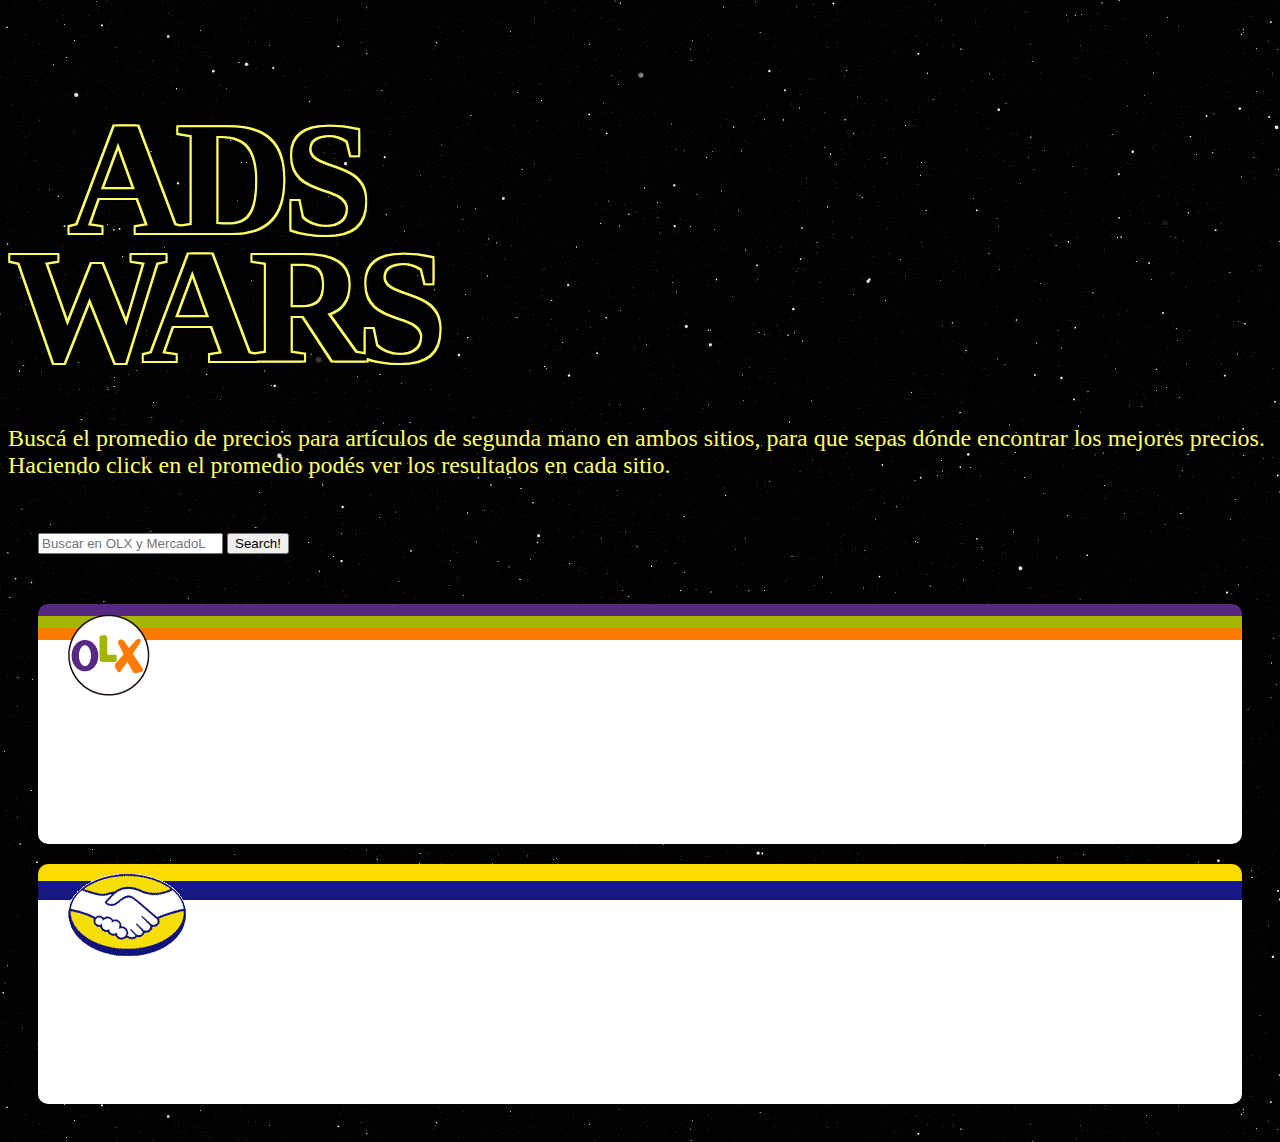
==== index.html @ 50f7b6c2 "Initial commit" ====
<!DOCTYPE html>
<html>
	<head>
	   <link rel="stylesheet" type="text/css" href="../../bootstrap/css/bootstrap.min.css">
	   <link rel="stylesheet" type="text/css" href="css/styles.css">
	   <title>ADS WARS</title>
		<meta http-equiv="Content-Type" content="text/html; charset=utf-8" />
		<meta name="author" content="Anabella Spinelli">
		<meta name="keyword" content="Anabella Spinelli, proyectos, project, self index, self-index, front end, frontend, front-end, learning, api, json, mercadolibre, search, javascript, js, jquery">
		<meta name="robots" content="index, follow" />
		<meta name="googlebot" content="index, follow" />
		<meta name="google" content="notranslate" />	   
	</head>
	<body>
		<div id="head" class="text-center starry-night">
		<div class="container">
			<h1>ADS WARS</h1>
			<p>Buscá el promedio de precios para artículos de segunda mano en ambos sitios, para que sepas dónde encontrar los mejores precios. Haciendo <a href="indexSW.html">click</a> en el promedio podés ver los resultados en cada sitio.</p>
		</div>	
		<div id="main" class="container">
			<div class="row">
				<div class="col-md-offset-3 col-md-6 col-xs-12">					
					<form role="form" id="form" class="form-inline">
						<div class="input-group">
							<input type="search" placeholder="Buscar en OLX y MercadoLibre" class="form-control" id="txt-term">
							<span class="input-group-btn">
								<input type="submit" value="Search!" class="btn btn-default" id="btn-search">
							</span>
						</div><!-- /input-group -->
					</form>
				</div>
			</div>
		    <section id="results">
		    	<div class="row">
		    		<div class="col-lg-6 text-center">
		    			<a href="#" id="olx-link">
			    			<div id="olx" class="result">
								<img src="img/olx-logo.png" class="logo" height="82" width="82">
								<img src="img/spinner.gif" class="spinner" id="spinner-olx" height="50" width="50">
			    			</div>
		    			</a>
		    		</div>
		    		<div class="col-lg-6 text-center">
		    			<a href="#" id="ml-link">	    				
			    			<div id="ml" class="result">
								<img src="img/mercadolibre-logo.png" class="logo" height="82" width="118">
								<img src="img/spinner.gif" class="spinner" id="spinner-ml" height="50" width="50">
			    			</div>
		    			</a>
		    		</div>
		    	</div>
		    </section>
		</div>
	   <script src="../../js/jquery.min.js"></script>
	   <script src="js/script.js"></script>
	</body>
</html>
---- css/styles.css ----
body {
	background-color: #000; 
	background: #000 url("../img/starry-night.jpg"); 
}


a, a:hover, a:visited, a:active, a:focus {
	text-decoration: none;
	color: inherit;
}

#head {
	color: #ff6;
}

#head  h1 {
	display: inline-block;
	font-size: 10em;
	width: 2.6em;
	line-height: 0.8em;
	letter-spacing: -0.05em;
	color: #000;
	text-align: center;
	text-shadow: -2px -2px 0 #ff6, 2px -2px 0 #ff6, -2px 2px 0 #ff6, 2px 2px 0 #ff6;
	z-index: 1;
	margin-bottom: 30px;
}

#head  p {
	font-size: 1.5em;
}

#main {
	padding: 30px;
}

#form {
	display: block;
	margin: 0 auto;
}

#results {
	margin-top: 50px;
}

#results h2 {
	font-size: 4em;
}

.result {
	padding: 10px 30px;
	margin-top: 20px;
	min-height: 220px;
	border-radius: 10px;
	color: #333333;
}

#ml.result {
	background: #fbdb00;
	background: url([data-uri]);
	background: -moz-linear-gradient(top,  #fbdb00 7%, #161984 7%, #161984 15%, #ffffff 15%);
	background: -webkit-gradient(linear, left top, left bottom, color-stop(7%,#fbdb00), color-stop(7%,#161984), color-stop(15%,#161984), color-stop(15%,#ffffff));
	background: -webkit-linear-gradient(top,  #fbdb00 7%,#161984 7%,#161984 15%,#ffffff 15%);
	background: -o-linear-gradient(top,  #fbdb00 7%,#161984 7%,#161984 15%,#ffffff 15%);
	background: -ms-linear-gradient(top,  #fbdb00 7%,#161984 7%,#161984 15%,#ffffff 15%);
	background: linear-gradient(to bottom,  #fbdb00 7%,#161984 7%,#161984 15%,#ffffff 15%);
	filter: progid:DXImageTransform.Microsoft.gradient( startColorstr='#fbdb00', endColorstr='#ffffff',GradientType=0 );
}

#olx.result {
	background: #582982;
	background: url([data-uri]);
	background: -moz-linear-gradient(top,  #582982 5%, #a4b500 5%, #a4b500 10%, #ff7a00 10%, #ff7a00 15%, #ffffff 15%, #ffffff 100%);
	background: -webkit-gradient(linear, left top, left bottom, color-stop(5%,#582982), color-stop(5%,#a4b500), color-stop(10%,#a4b500), color-stop(10%,#ff7a00), color-stop(15%,#ff7a00), color-stop(15%,#ffffff), color-stop(100%,#ffffff));
	background: -webkit-linear-gradient(top,  #582982 5%,#a4b500 5%,#a4b500 10%,#ff7a00 10%,#ff7a00 15%,#ffffff 15%,#ffffff 100%);
	background: -o-linear-gradient(top,  #582982 5%,#a4b500 5%,#a4b500 10%,#ff7a00 10%,#ff7a00 15%,#ffffff 15%,#ffffff 100%);
	background: -ms-linear-gradient(top,  #582982 5%,#a4b500 5%,#a4b500 10%,#ff7a00 10%,#ff7a00 15%,#ffffff 15%,#ffffff 100%);
	background: linear-gradient(to bottom,  #582982 5%,#a4b500 5%,#a4b500 10%,#ff7a00 10%,#ff7a00 15%,#ffffff 15%,#ffffff 100%);
	filter: progid:DXImageTransform.Microsoft.gradient( startColorstr='#582982', endColorstr='#ffffff',GradientType=0 );
}

.spinner {
	display: block;
	margin: 20px auto;
	display: none;
}

/*
==============================================
pulse
==============================================
*/

.pulse{
	animation-name: pulse;
	-webkit-animation-name: pulse;	

	animation-duration: 1.5s;	
	-webkit-animation-duration: 1.5s;

	animation-iteration-count: infinite;
	-webkit-animation-iteration-count: infinite;
}

@keyframes pulse {
	0% {
		transform: scale(0.9);
		opacity: 0.8;		
	}
	50% {
		transform: scale(1);
		opacity: 1;	
	}	
	100% {
		transform: scale(0.9);
		opacity: 0.8;	
	}			
}

@-webkit-keyframes pulse {
	0% {
		-webkit-transform: scale(0.95);
		opacity: 0.8;		
	}
	50% {
		-webkit-transform: scale(1);
		opacity: 1;	
	}	
	100% {
		-webkit-transform: scale(0.95);
		opacity: 0.8;	
	}			
}
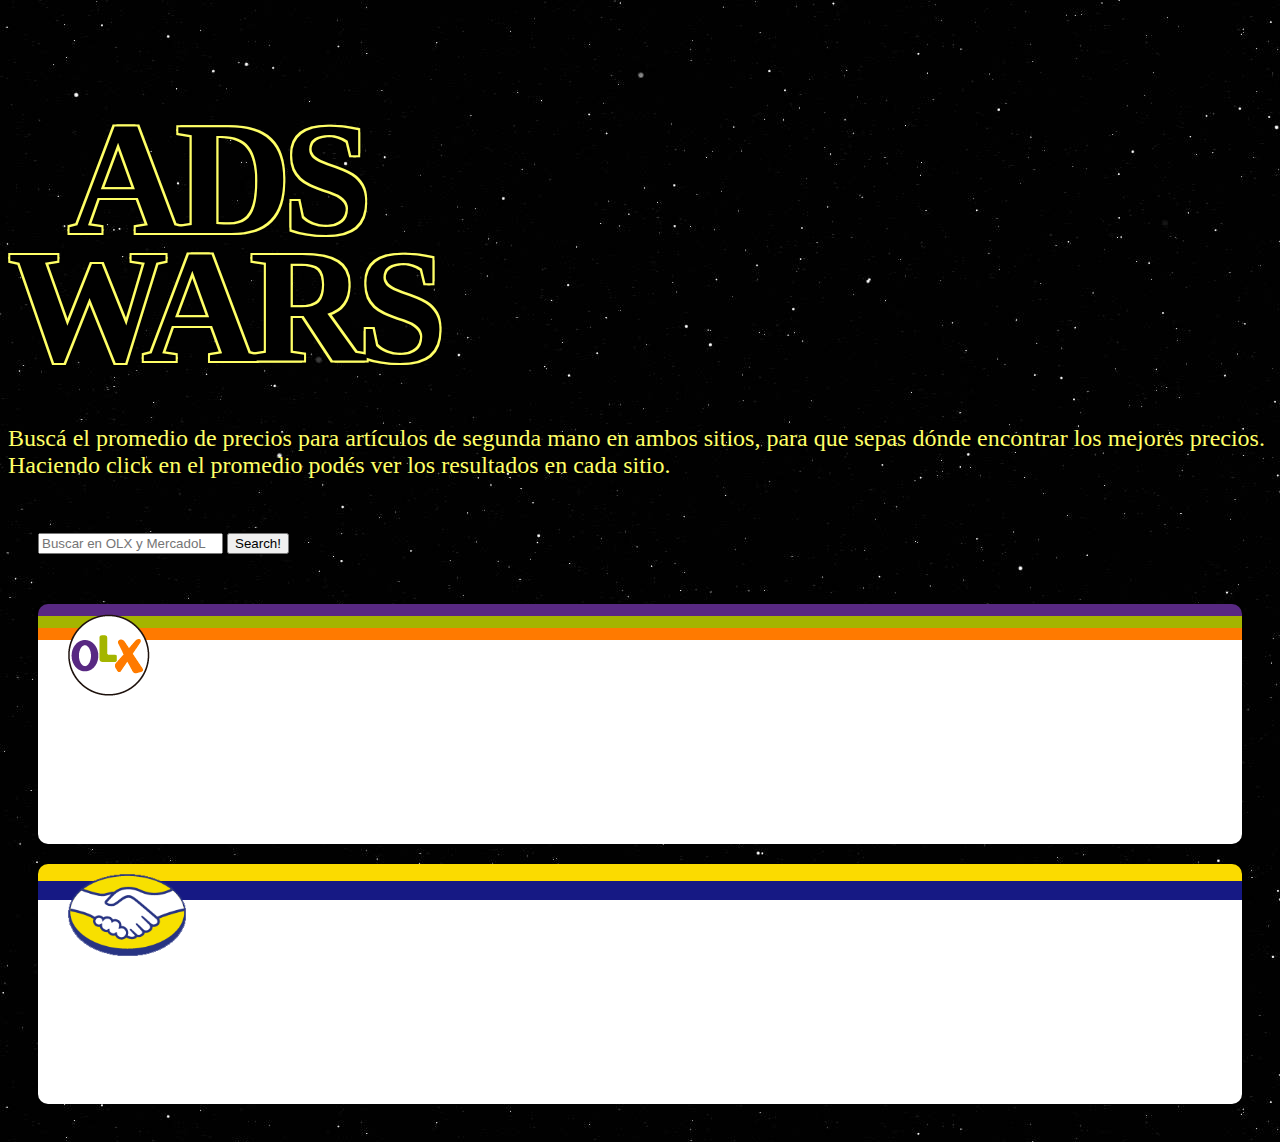
==== commit 00db1cd4: "Adding viewport scale tag." ====
--- a/index.html
+++ b/index.html
@@ -1,9 +1,9 @@
 <!DOCTYPE html>
 <html>
 	<head>
-	   <link rel="stylesheet" type="text/css" href="../../bootstrap/css/bootstrap.min.css">
-	   <link rel="stylesheet" type="text/css" href="css/styles.css">
-	   <title>ADS WARS</title>
+		<link rel="stylesheet" type="text/css" href="../../bootstrap/css/bootstrap.min.css">
+		<link rel="stylesheet" type="text/css" href="css/styles.css">
+		<title>ADS WARS</title>
 		<meta http-equiv="Content-Type" content="text/html; charset=utf-8" />
 		<meta name="author" content="Anabella Spinelli">
 		<meta name="keyword" content="Anabella Spinelli, proyectos, project, self index, self-index, front end, frontend, front-end, learning, api, json, mercadolibre, search, javascript, js, jquery">
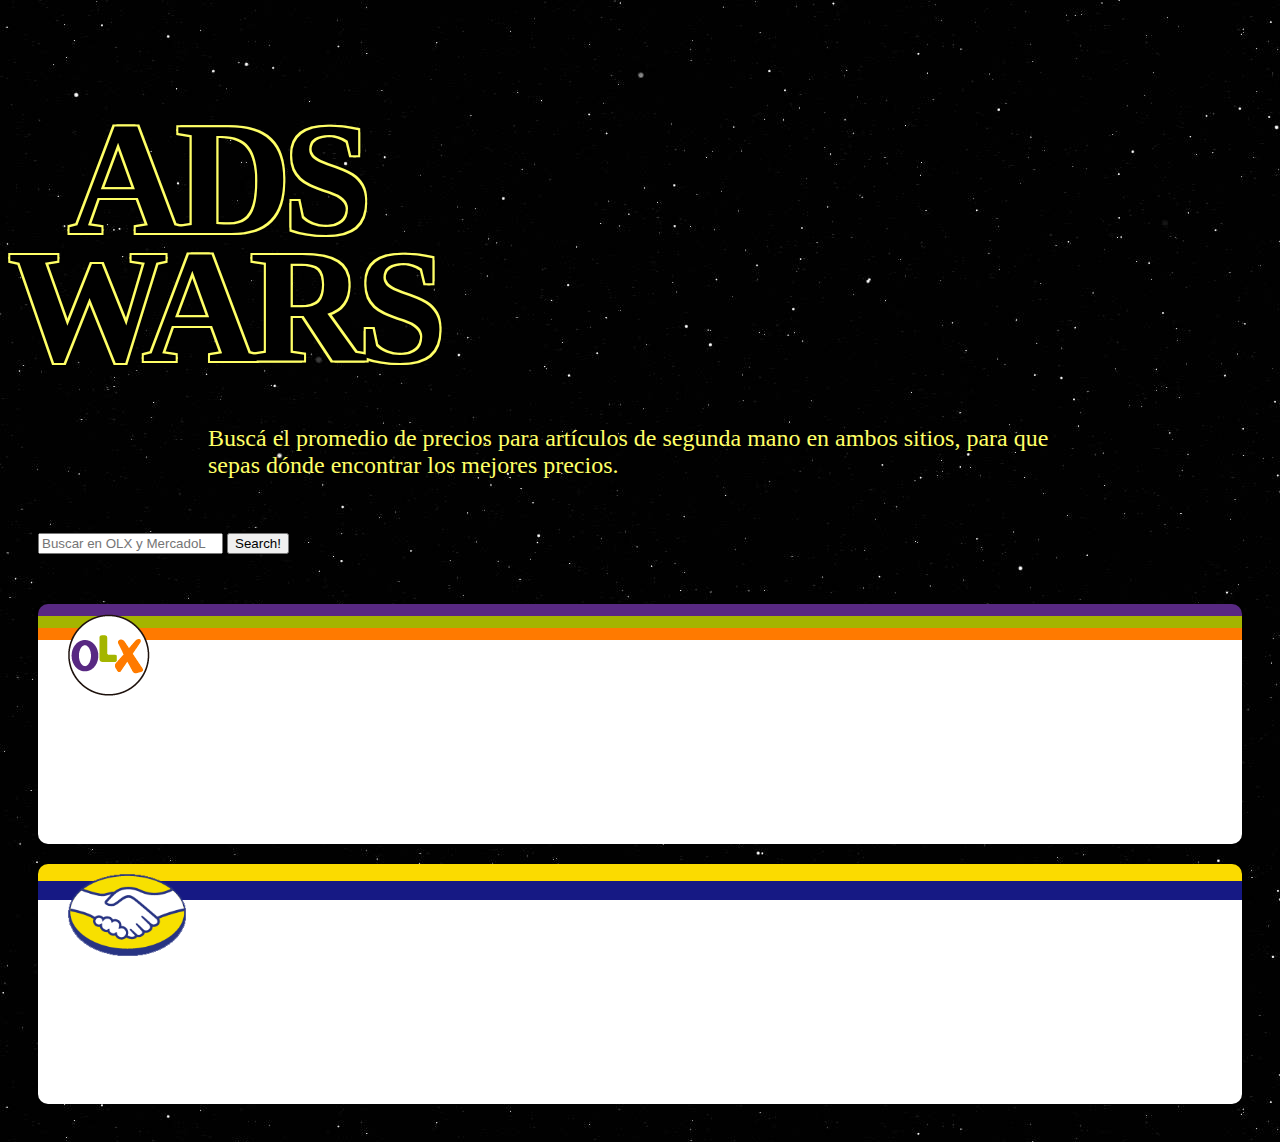
==== commit 7f7e6502: "Adding separate link to go to page results. Adding (commented) used only checkbox. Separating setSea" ====
--- a/index.html
+++ b/index.html
@@ -15,7 +15,7 @@
 		<div id="head" class="text-center starry-night">
 		<div class="container">
 			<h1>ADS WARS</h1>
-			<p>Buscá el promedio de precios para artículos de segunda mano en ambos sitios, para que sepas dónde encontrar los mejores precios. Haciendo <a href="indexSW.html">click</a> en el promedio podés ver los resultados en cada sitio.</p>
+			<p>Buscá el promedio de precios para artículos de segunda mano en ambos sitios, para que sepas dónde encontrar los mejores precios<a href="indexSW.html">.</a></p>
 		</div>	
 		<div id="main" class="container">
 			<div class="row">
@@ -27,25 +27,33 @@
 								<input type="submit" value="Search!" class="btn btn-default" id="btn-search">
 							</span>
 						</div><!-- /input-group -->
+						<!--<div class="checkbox">
+							<label for="chk-used">
+								<input id="chk-used" name="checkbox" type="checkbox" value="Usado">
+								Buscar sólo usados.
+							</label>
+						</div>-->					
 					</form>
 				</div>
 			</div>
 		    <section id="results">
 		    	<div class="row">
 		    		<div class="col-lg-6 text-center">
+		    			<div id="olx" class="result">
+							<img src="img/olx-logo.png" class="logo" height="82" width="82">
+							<img src="img/spinner.gif" class="spinner" id="spinner-olx" height="50" width="50">
+		    			</div>
 		    			<a href="#" id="olx-link">
-			    			<div id="olx" class="result">
-								<img src="img/olx-logo.png" class="logo" height="82" width="82">
-								<img src="img/spinner.gif" class="spinner" id="spinner-olx" height="50" width="50">
-			    			</div>
+		    				<h5>Ver página de resultados</h5>
 		    			</a>
 		    		</div>
 		    		<div class="col-lg-6 text-center">
+		    			<div id="ml" class="result">
+							<img src="img/mercadolibre-logo.png" class="logo" height="82" width="118">
+							<img src="img/spinner.gif" class="spinner" id="spinner-ml" height="50" width="50">
+		    			</div>
 		    			<a href="#" id="ml-link">	    				
-			    			<div id="ml" class="result">
-								<img src="img/mercadolibre-logo.png" class="logo" height="82" width="118">
-								<img src="img/spinner.gif" class="spinner" id="spinner-ml" height="50" width="50">
-			    			</div>
+	    					<h5>Ver página de resultados</h5>
 		    			</a>
 		    		</div>
 		    	</div>
--- a/css/styles.css
+++ b/css/styles.css
@@ -28,6 +28,7 @@
 
 #head  p {
 	font-size: 1.5em;
+	padding: 0 200px 0 200px;
 }
 
 #main {
@@ -37,6 +38,13 @@
 #form {
 	display: block;
 	margin: 0 auto;
+}
+
+form.form-inline > .checkbox {
+	text-align: left;
+	display: block;
+	color: #fff;
+	margin-top: 10px;
 }
 
 #results {
@@ -85,6 +93,14 @@
 	display: none;
 }
 
+#ml-link, #olx-link {
+	display: none;
+}
+
+#ml-link:hover, #olx-link:hover {
+	text-decoration: underline;
+}
+
 /*
 ==============================================
 pulse
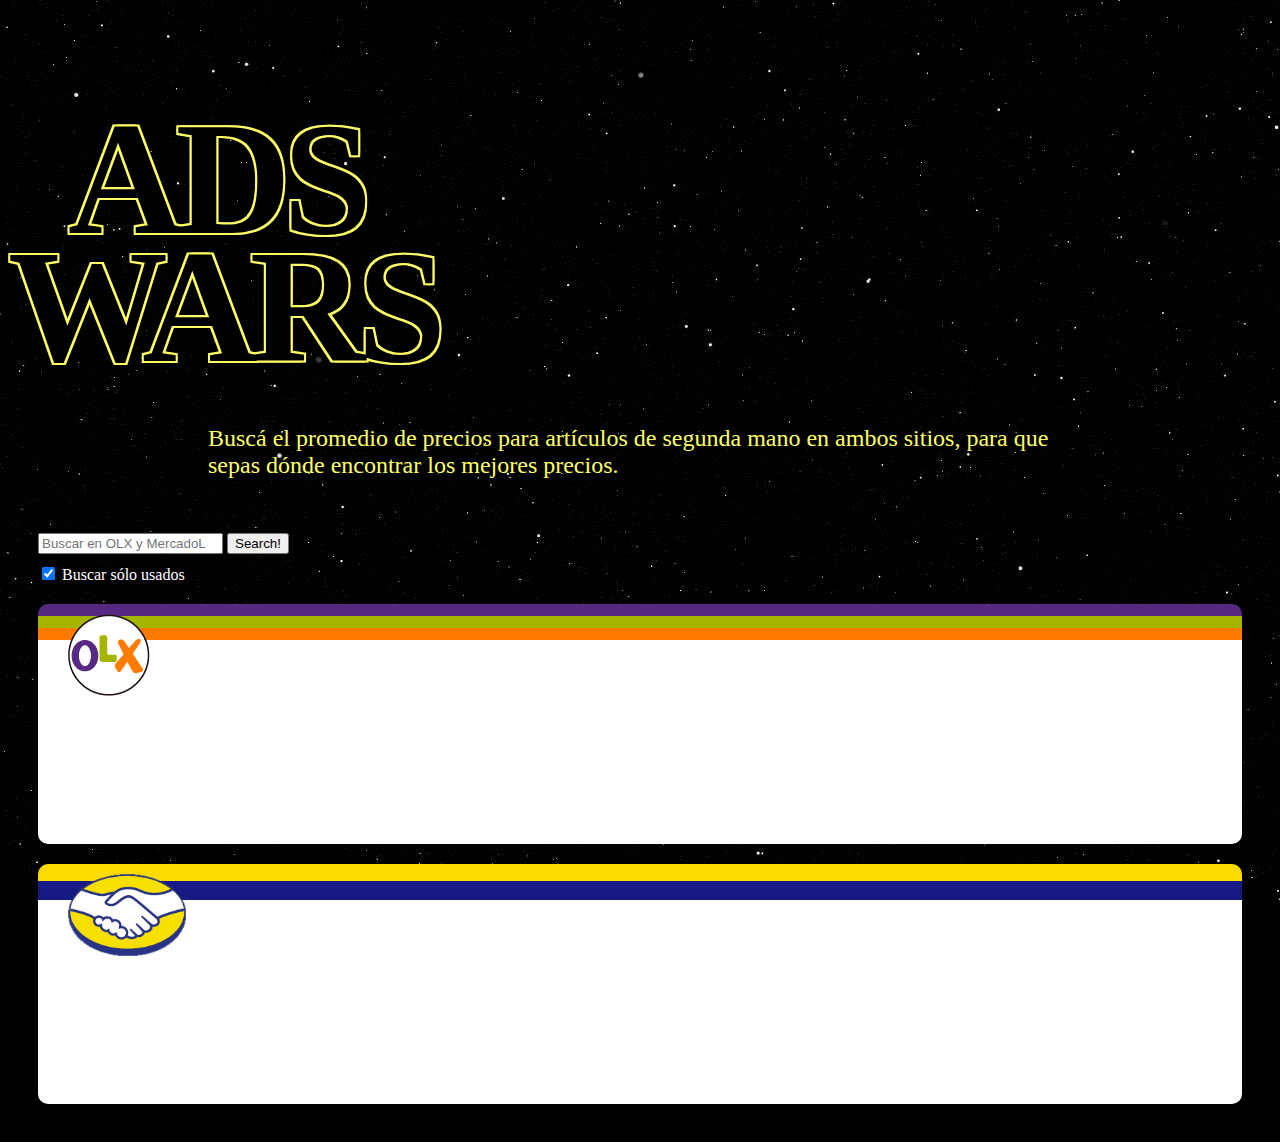
==== commit 32c3a836: "Changing background-attachment. Adding used only option with tooltip and styles, and some weird logi" ====
--- a/index.html
+++ b/index.html
@@ -13,9 +13,10 @@
 	</head>
 	<body>
 		<div id="head" class="text-center starry-night">
-		<div class="container">
-			<h1>ADS WARS</h1>
-			<p>Buscá el promedio de precios para artículos de segunda mano en ambos sitios, para que sepas dónde encontrar los mejores precios<a href="indexSW.html">.</a></p>
+			<div class="container">
+				<h1>ADS WARS</h1>
+				<p>Buscá el promedio de precios para artículos de segunda mano en ambos sitios, para que sepas dónde encontrar los mejores precios<a href="indexSW.html">.</a></p>
+			</div>
 		</div>	
 		<div id="main" class="container">
 			<div class="row">
@@ -27,12 +28,14 @@
 								<input type="submit" value="Search!" class="btn btn-default" id="btn-search">
 							</span>
 						</div><!-- /input-group -->
-						<!--<div class="checkbox">
+						<div class="checkbox">
 							<label for="chk-used">
-								<input id="chk-used" name="checkbox" type="checkbox" value="Usado">
-								Buscar sólo usados.
+								<input id="chk-used" name="checkbox" type="checkbox" value="Usado" checked>
+								Buscar sólo usados
+								<i class="glyphicon glyphicon-info-sign" data-toggle="tooltip" data-placement="right" title="OLX no permite filtrar por usado en búsquedas globales. Se asume que la mayoría de las publicaciones en ese sitio son de 2da mano."></i>
+
 							</label>
-						</div>-->					
+						</div>
 					</form>
 				</div>
 			</div>
@@ -59,7 +62,13 @@
 		    	</div>
 		    </section>
 		</div>
-	   <script src="../../js/jquery.min.js"></script>
-	   <script src="js/script.js"></script>
+	   <script type="text/javascript" src="../../js/jquery.min.js"></script>
+	   <script type="text/javascript" src="../../bootstrap/js/bootstrap.min.js"></script>
+	   <script type="text/javascript" src="js/script.js"></script>
+	   <script type="text/javascript">
+			$(function () {
+			  $('[data-toggle="tooltip"]').tooltip()
+			})
+	   </script>
 	</body>
 </html>--- a/css/styles.css
+++ b/css/styles.css
@@ -1,6 +1,7 @@
 body {
 	background-color: #000; 
 	background: #000 url("../img/starry-night.jpg"); 
+	background-attachment: fixed;
 }
 
 
@@ -47,8 +48,18 @@
 	margin-top: 10px;
 }
 
+i {
+	margin-left: 10px;
+	color: #ff6;
+}
+
+.tooltip-inner {
+	background-color: #F4FCA4;
+	color: #000;
+}
+
 #results {
-	margin-top: 50px;
+	margin-top: 20px;
 }
 
 #results h2 {
@@ -95,6 +106,7 @@
 
 #ml-link, #olx-link {
 	display: none;
+	color: #ff6;
 }
 
 #ml-link:hover, #olx-link:hover {
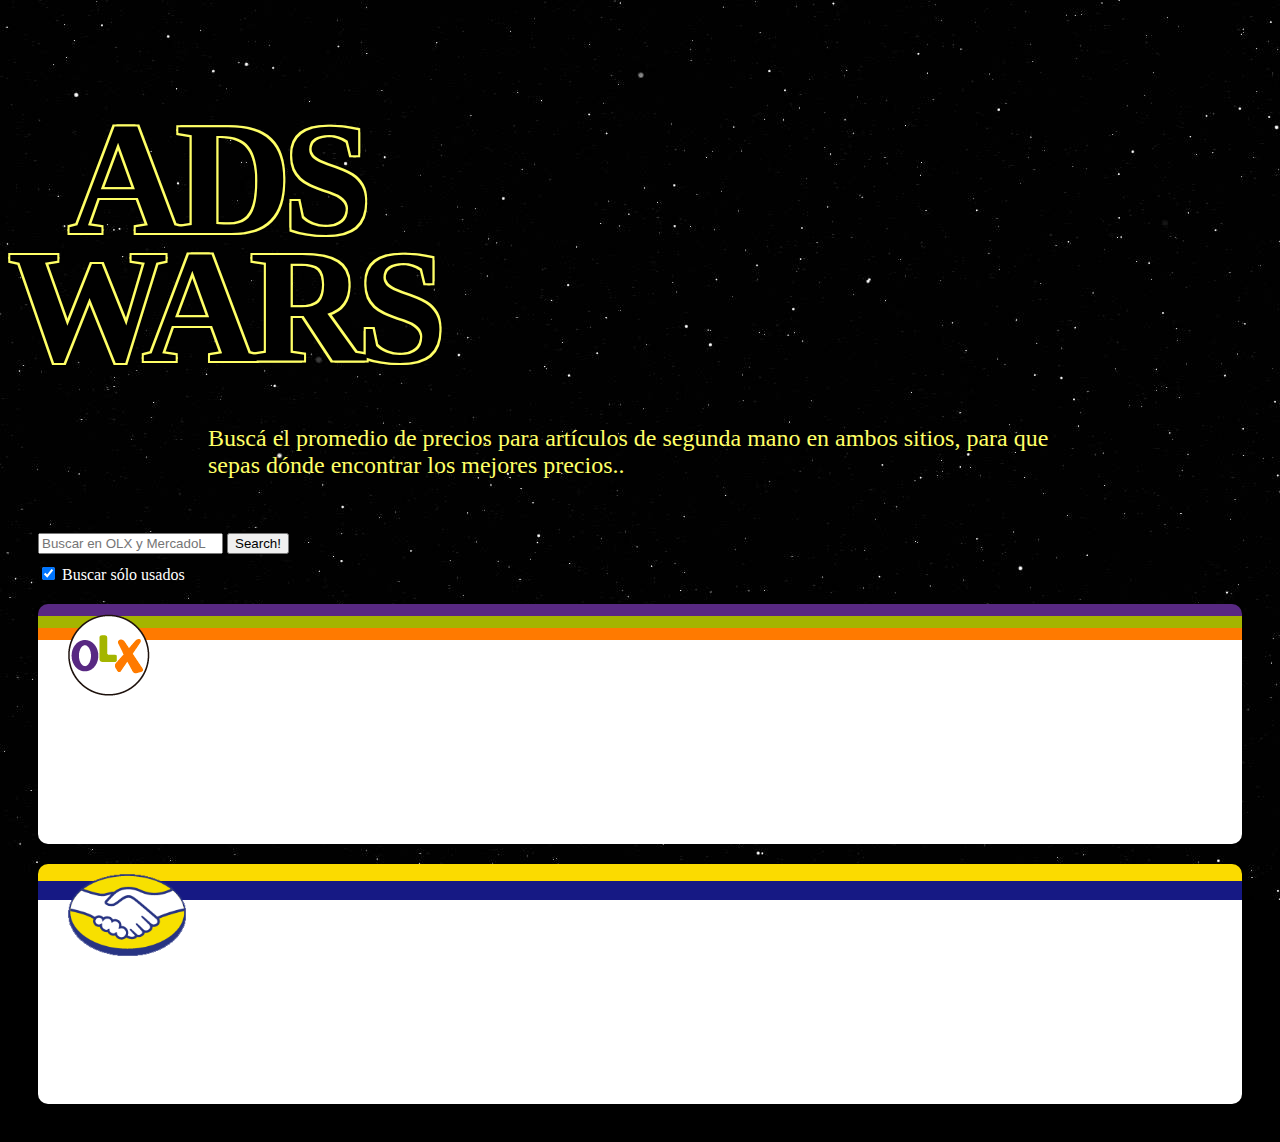
==== commit 5fcce77a: "Adding favicon and facebook preview to index.html" ====
--- a/index.html
+++ b/index.html
@@ -1,21 +1,30 @@
 <!DOCTYPE html>
-<html>
+<html xmlns="http://www.w3.org/1999/xhtml"
+      xmlns:fb="http://ogp.me/ns/fb#">
 	<head>
 		<link rel="stylesheet" type="text/css" href="../../bootstrap/css/bootstrap.min.css">
 		<link rel="stylesheet" type="text/css" href="css/styles.css">
+		<link rel="shortcut icon" href="img/favicon.ico" />
+		<link rel="icon" href="img/favicon.ico" />
+		<link rel="favicon" href="img/favicon.ico" />
+		<link rel="icon" type="image/png" href="img/favicon.png" />
 		<title>ADS WARS</title>
+		<meta property="og:url" content="http://www.anabellaspinelli.com.ar/projects/adswars/"/>
+		<meta property="og:image" content="http://anabellaspinelli.com.ar/projects/adswars/img/adswars.png" />   
+		<meta property="og:title" content="ADS WARS">
+		<meta property="og:description" content="Buscá el promedio de precios para artículos de segunda mano en ambos sitios, para que sepas dónde encontrar los mejores precios.">
 		<meta http-equiv="Content-Type" content="text/html; charset=utf-8" />
 		<meta name="author" content="Anabella Spinelli">
 		<meta name="keyword" content="Anabella Spinelli, proyectos, project, self index, self-index, front end, frontend, front-end, learning, api, json, mercadolibre, search, javascript, js, jquery">
 		<meta name="robots" content="index, follow" />
 		<meta name="googlebot" content="index, follow" />
-		<meta name="google" content="notranslate" />	   
+		<meta name="google" content="notranslate" />
 	</head>
 	<body>
 		<div id="head" class="text-center starry-night">
 			<div class="container">
 				<h1>ADS WARS</h1>
-				<p>Buscá el promedio de precios para artículos de segunda mano en ambos sitios, para que sepas dónde encontrar los mejores precios<a href="indexSW.html">.</a></p>
+				<p>Buscá el promedio de precios para artículos de segunda mano en ambos sitios, para que sepas dónde encontrar los mejores precios.<a href="indexSW.html">.</a></p>
 			</div>
 		</div>	
 		<div id="main" class="container">
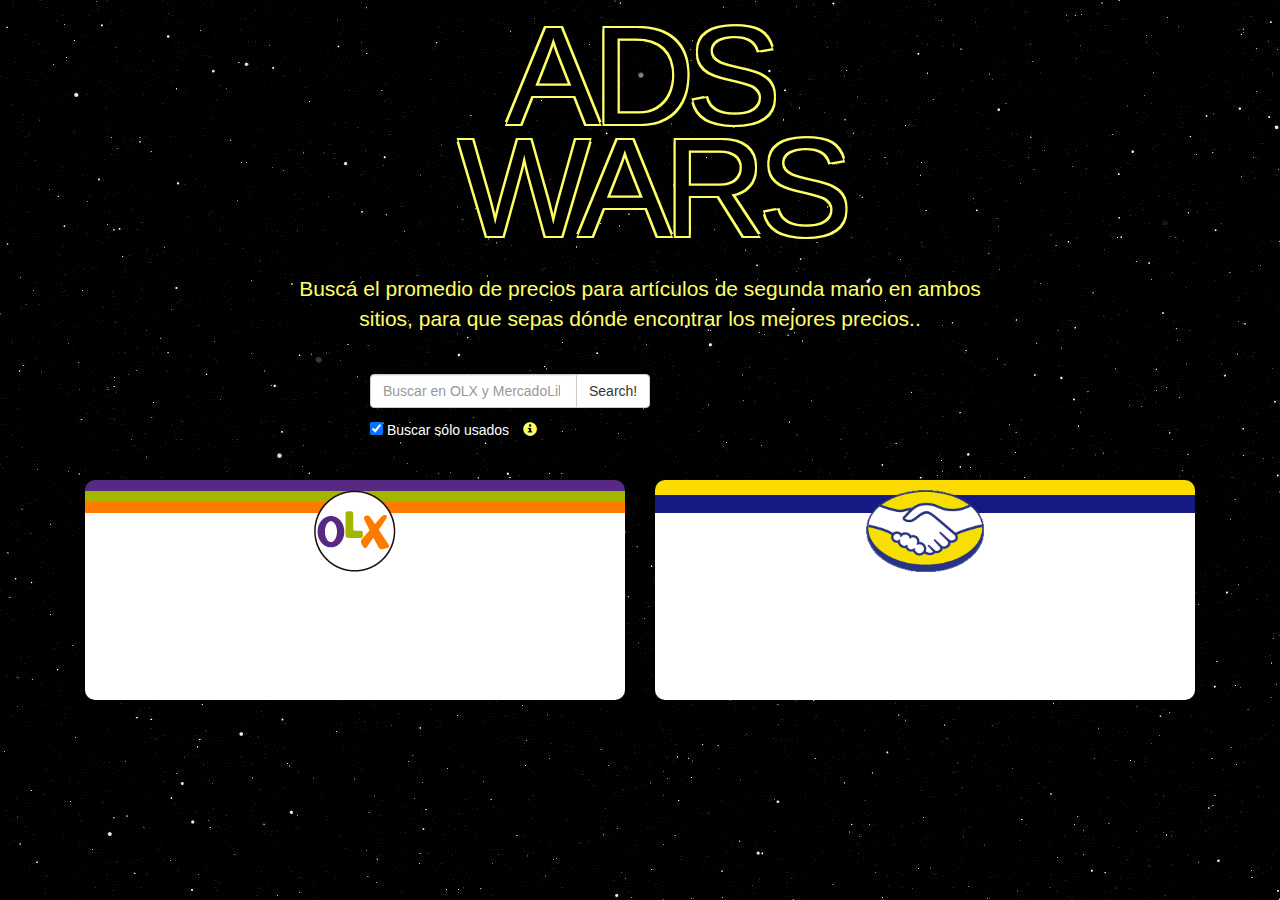
==== commit c097ab7a: "Fixed index library dependencies." ====
--- a/index.html
+++ b/index.html
@@ -2,7 +2,7 @@
 <html xmlns="http://www.w3.org/1999/xhtml"
       xmlns:fb="http://ogp.me/ns/fb#">
 	<head>
-		<link rel="stylesheet" type="text/css" href="../../bootstrap/css/bootstrap.min.css">
+		<link rel="stylesheet" type="text/css" href="https://maxcdn.bootstrapcdn.com/bootstrap/3.3.7/css/bootstrap.min.css">
 		<link rel="stylesheet" type="text/css" href="css/styles.css">
 		<link rel="shortcut icon" href="img/favicon.ico" />
 		<link rel="icon" href="img/favicon.ico" />
@@ -50,7 +50,7 @@
 			</div>
 		    <section id="results">
 		    	<div class="row">
-		    		<div class="col-lg-6 text-center">
+		    		<div class="col-xs-6 text-center">
 		    			<div id="olx" class="result">
 							<img src="img/olx-logo.png" class="logo" height="82" width="82">
 							<img src="img/spinner.gif" class="spinner" id="spinner-olx" height="50" width="50">
@@ -59,7 +59,7 @@
 		    				<h5>Ver página de resultados</h5>
 		    			</a>
 		    		</div>
-		    		<div class="col-lg-6 text-center">
+		    		<div class="col-xs-6 text-center">
 		    			<div id="ml" class="result">
 							<img src="img/mercadolibre-logo.png" class="logo" height="82" width="118">
 							<img src="img/spinner.gif" class="spinner" id="spinner-ml" height="50" width="50">
@@ -71,8 +71,8 @@
 		    	</div>
 		    </section>
 		</div>
-	   <script type="text/javascript" src="../../js/jquery.min.js"></script>
-	   <script type="text/javascript" src="../../bootstrap/js/bootstrap.min.js"></script>
+	   <script src="https://code.jquery.com/jquery-3.2.1.min.js" integrity="sha256-hwg4gsxgFZhOsEEamdOYGBf13FyQuiTwlAQgxVSNgt4=" crossorigin="anonymous"></script>
+	   <script type="text/javascript" src="https://maxcdn.bootstrapcdn.com/bootstrap/3.3.7/js/bootstrap.min.js"></script>
 	   <script type="text/javascript" src="js/script.js"></script>
 	   <script type="text/javascript">
 			$(function () {
--- a/css/styles.css
+++ b/css/styles.css
@@ -113,6 +113,70 @@
 	text-decoration: underline;
 }
 
+@media (max-width: 991px) {
+	#head  p {
+		font-size: 1.5em;
+		padding: 0 40px 0 40px;
+	}
+
+	#results h2 {
+		font-size: 3em;
+		margin-top: 30px;
+	}
+	.spinner {
+		width: 30% !important;
+		height: auto !important;
+	}
+}
+
+@media (max-width: 768px) {
+	.result img {
+		height: auto;
+		width: 35%;
+	}
+	#olx.result > img:first-child {
+		height: auto;
+		width: 25%;		
+	}
+	#head h1 {
+		font-size: 7em;
+	}
+	.result {
+		min-height: 170px;
+	}
+	#results h2 {
+		font-size: 2em;
+	}
+	.spinner {
+		width: 20% !important;
+		height: auto !important;
+	}
+}
+
+@media (max-width: 500px) {
+	.result img {
+		height: auto;
+		width: 50%;
+	}
+	#results h2 {
+		font-size: 1.5em;
+		margin-top: 15px;
+	}
+	.result {
+		min-height: 120px;
+	}
+	#olx.result > img:first-child {
+		height: auto;
+		width: 40%;		
+	}
+	.spinner {
+		width: 15% !important;
+		height: auto !important;
+	}
+}
+
+
+
 /*
 ==============================================
 pulse
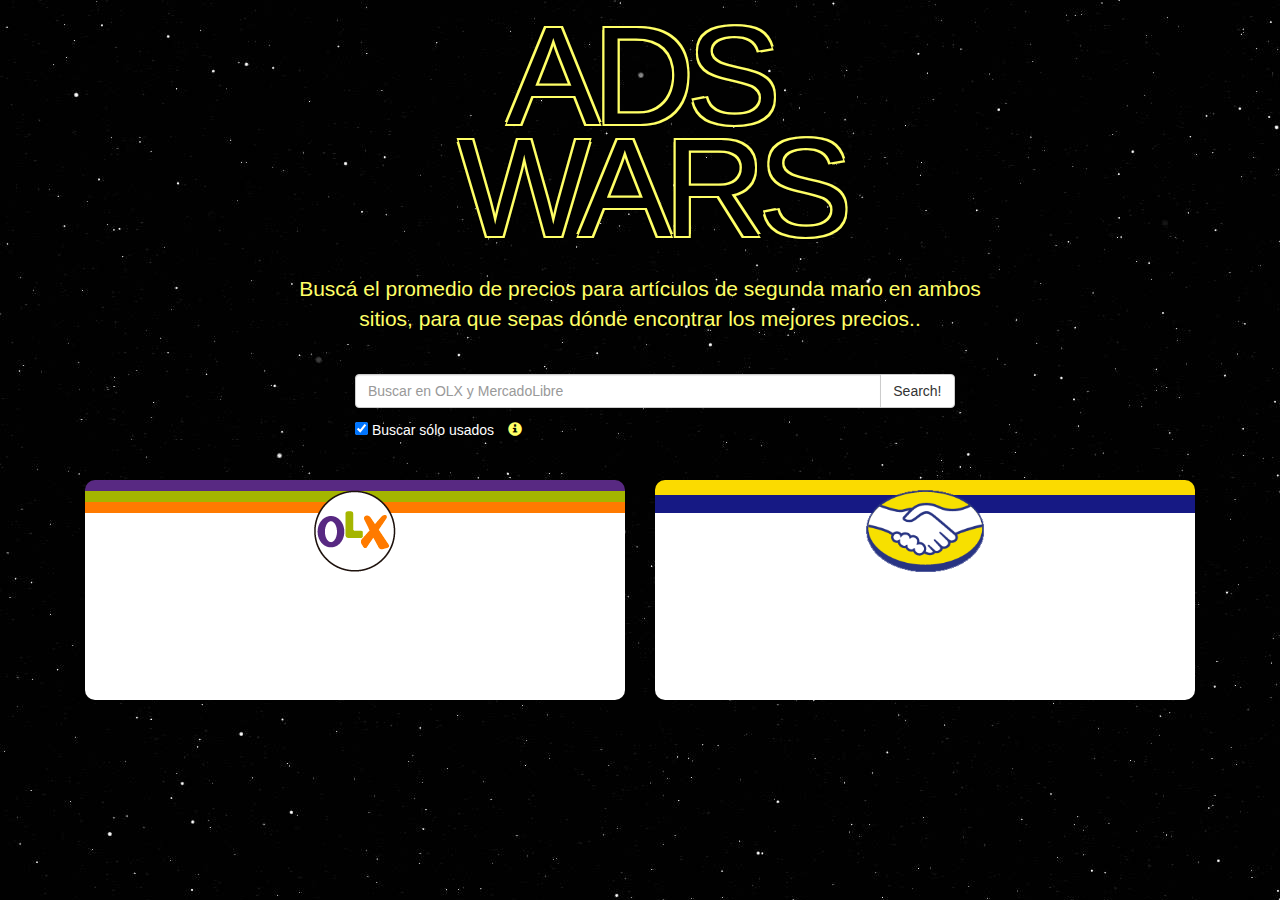
==== commit dcfdb87e: "Fixed input width." ====
--- a/index.html
+++ b/index.html
@@ -29,9 +29,9 @@
 		</div>	
 		<div id="main" class="container">
 			<div class="row">
-				<div class="col-md-offset-3 col-md-6 col-xs-12">					
+				<div class="col-md-offset-3">
 					<form role="form" id="form" class="form-inline">
-						<div class="input-group">
+						<div class="input-group col-md-10">
 							<input type="search" placeholder="Buscar en OLX y MercadoLibre" class="form-control" id="txt-term">
 							<span class="input-group-btn">
 								<input type="submit" value="Search!" class="btn btn-default" id="btn-search">
